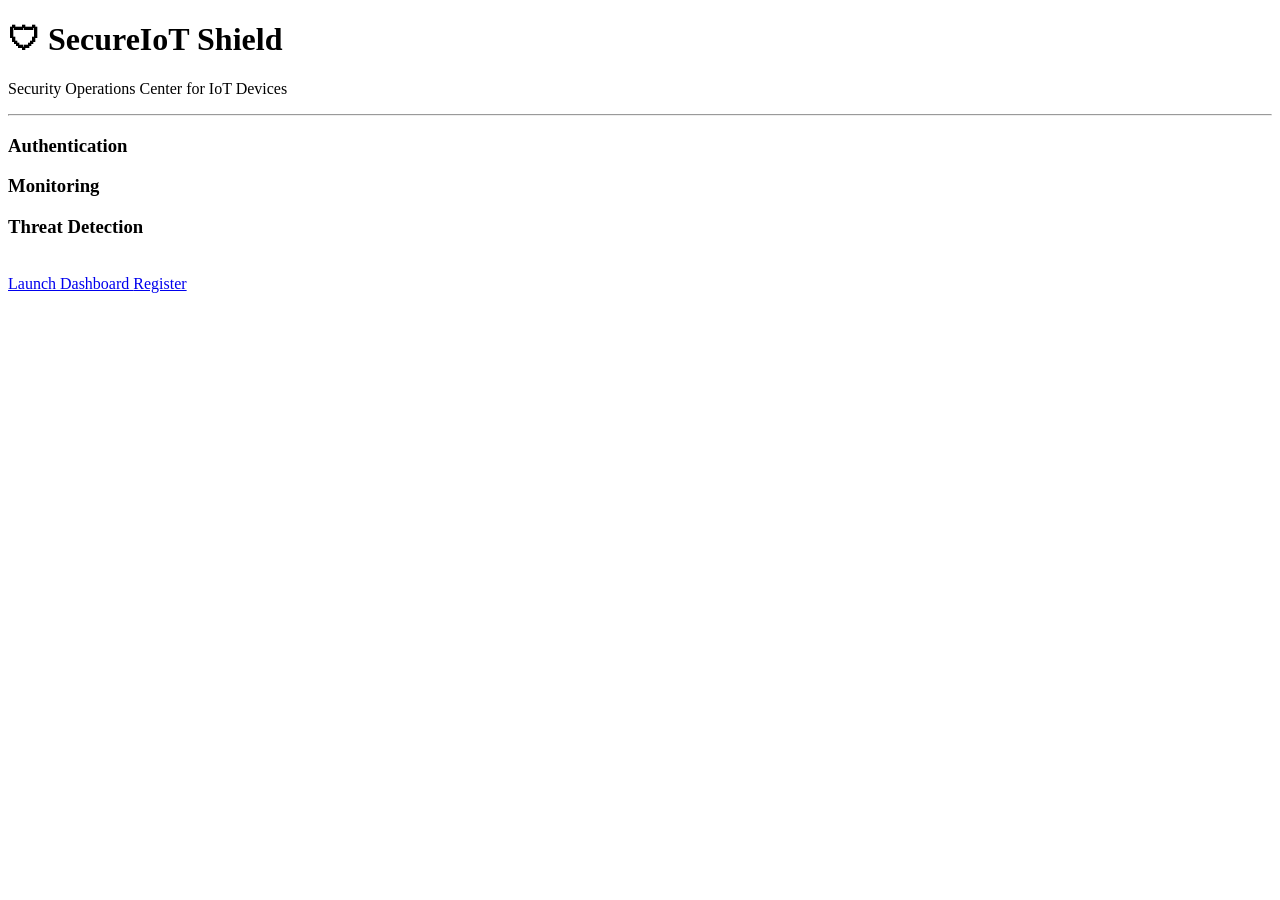
==== templates/index.html @ c7784f8d "Initial SecureIoT Shield Project" ====
<!DOCTYPE html>
<html>

<head>

<title>SecureIoT Shield</title>

<link rel="stylesheet" href="{{ url_for('static', filename='style.css') }}">

</head>

<body>
<body class="bg-dark text-light">

<div class="container text-center mt-5">

<h1 class="display-3 text-primary">

🛡 SecureIoT Shield

</h1>

<p class="lead">

Security Operations Center for IoT Devices

</p>

<hr>

<div class="row mt-5">

<div class="col">

<div class="card bg-black border-primary">

<div class="card-body">

<h3>Authentication</h3>

</div>

</div>

</div>

<div class="col">

<div class="card bg-black border-success">

<div class="card-body">

<h3>Monitoring</h3>

</div>

</div>

</div>

<div class="col">

<div class="card bg-black border-danger">

<div class="card-body">

<h3>Threat Detection</h3>

</div>

</div>

</div>

</div>

<br>

<a href="/login" class="btn btn-primary btn-lg">

Launch Dashboard

</a>

<a href="/register" class="btn btn-outline-light btn-lg">

Register

</a>

</div>

</body>
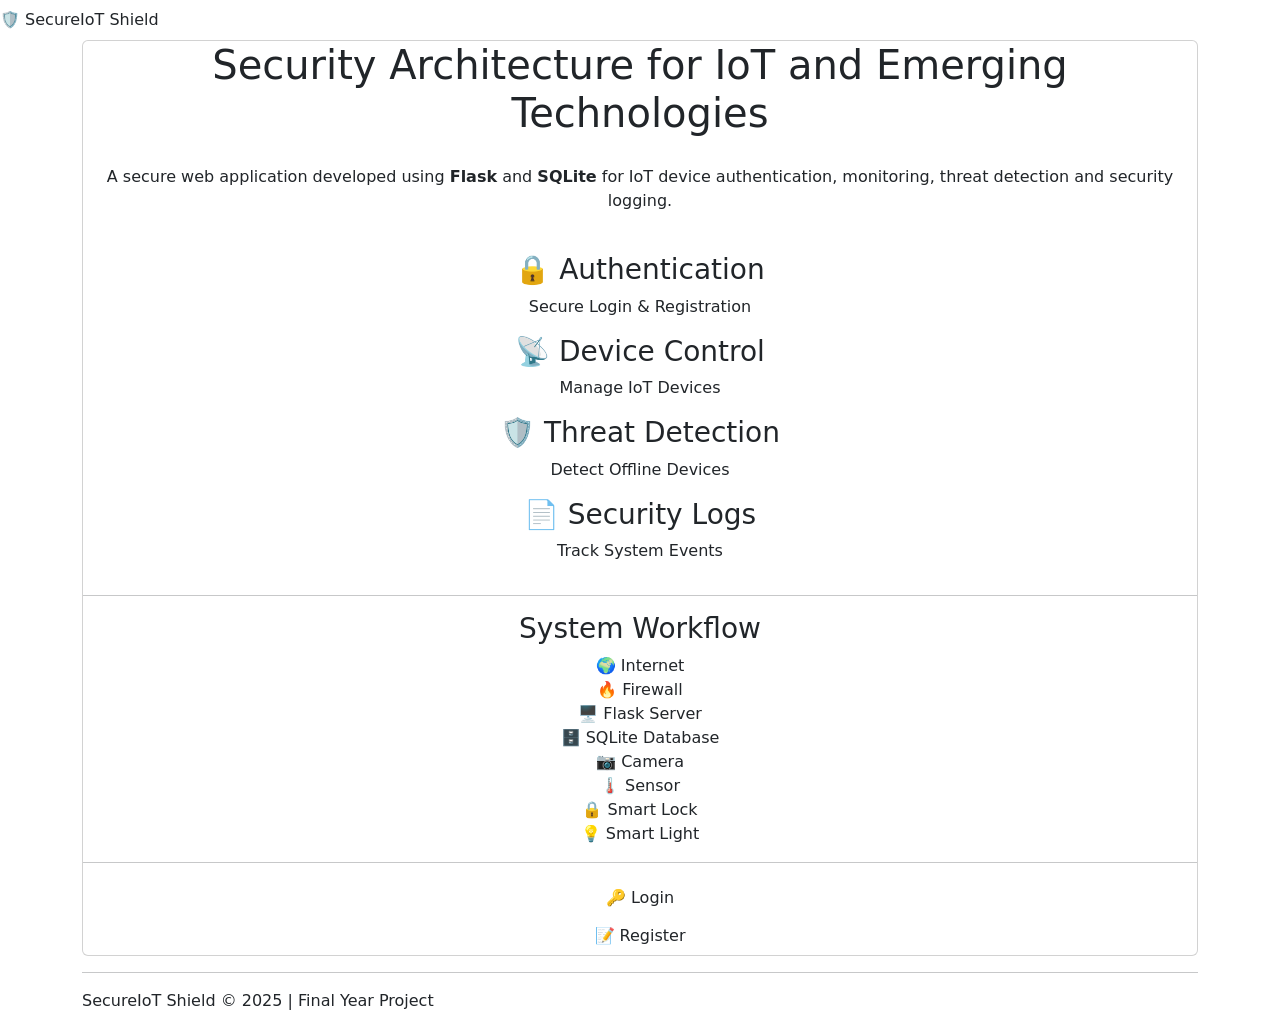
==== commit b461f0d8: "Updated SecureIoT Shield UI" ====
--- a/templates/index.html
+++ b/templates/index.html
@@ -3,91 +3,131 @@
 
 <head>
 
-<title>SecureIoT Shield</title>
+    <title>SecureIoT Shield</title>
 
-<link rel="stylesheet" href="{{ url_for('static', filename='style.css') }}">
+    <link href="https://cdn.jsdelivr.net/npm/bootstrap@5.3.3/dist/css/bootstrap.min.css" rel="stylesheet">
+
+    <link rel="stylesheet" href="{{ url_for('static', filename='style.css') }}">
 
 </head>
 
 <body>
-<body class="bg-dark text-light">
 
-<div class="container text-center mt-5">
-
-<h1 class="display-3 text-primary">
+<div class="navbar">
 
 🛡 SecureIoT Shield
 
-</h1>
+</div>
 
-<p class="lead">
+<div class="container">
 
-Security Operations Center for IoT Devices
+<div class="card text-center">
+
+<h1>Security Architecture for IoT and Emerging Technologies</h1>
+
+<p style="margin-top:20px;">
+
+A secure web application developed using <b>Flask</b> and <b>SQLite</b> for
+IoT device authentication, monitoring, threat detection and security logging.
 
 </p>
 
-<hr>
+<br>
 
-<div class="row mt-5">
+<div class="stats">
 
-<div class="col">
+<div class="box">
 
-<div class="card bg-black border-primary">
+<h3>🔒 Authentication</h3>
 
-<div class="card-body">
+<p>Secure Login & Registration</p>
 
-<h3>Authentication</h3>
+</div>
+
+<div class="box">
+
+<h3>📡 Device Control</h3>
+
+<p>Manage IoT Devices</p>
+
+</div>
+
+<div class="box">
+
+<h3>🛡 Threat Detection</h3>
+
+<p>Detect Offline Devices</p>
+
+</div>
+
+<div class="box">
+
+<h3>📄 Security Logs</h3>
+
+<p>Track System Events</p>
 
 </div>
 
 </div>
 
-</div>
+<hr>
 
-<div class="col">
+<h3>System Workflow</h3>
 
-<div class="card bg-black border-success">
+<div class="network">
 
-<div class="card-body">
+<div class="node">🌍 Internet</div>
 
-<h3>Monitoring</h3>
+<div class="line"></div>
+
+<div class="node">🔥 Firewall</div>
+
+<div class="line"></div>
+
+<div class="node">🖥 Flask Server</div>
+
+<div class="line"></div>
+
+<div class="node">🗄 SQLite Database</div>
+
+<div class="line"></div>
+
+<div class="devices-row">
+
+<div class="device">📷 Camera</div>
+
+<div class="device">🌡 Sensor</div>
+
+<div class="device">🔒 Smart Lock</div>
+
+<div class="device">💡 Smart Light</div>
 
 </div>
 
 </div>
 
+<hr>
+
+<a href="/login" class="btn">🔑 Login</a>
+
+<a href="/register" class="btn">📝 Register</a>
+
 </div>
 
-<div class="col">
+<div class="footer">
 
-<div class="card bg-black border-danger">
+<hr>
 
-<div class="card-body">
+<p>
 
-<h3>Threat Detection</h3>
+SecureIoT Shield © 2025 | Final Year Project
+
+</p>
 
 </div>
 
 </div>
 
-</div>
+</body>
 
-</div>
-
-<br>
-
-<a href="/login" class="btn btn-primary btn-lg">
-
-Launch Dashboard
-
-</a>
-
-<a href="/register" class="btn btn-outline-light btn-lg">
-
-Register
-
-</a>
-
-</div>
-
-</body>
+</html>
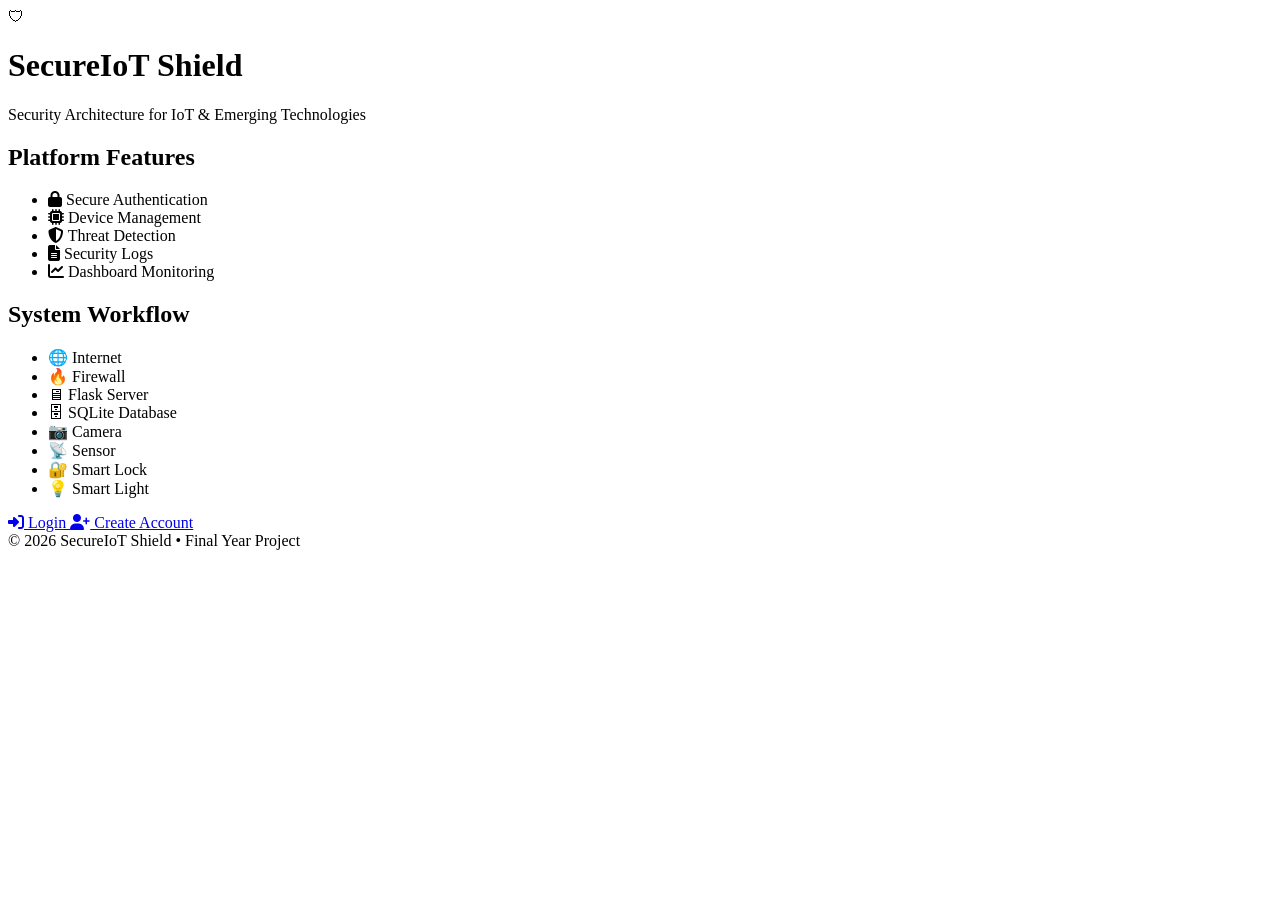
==== commit f87ef667: "Updated UI" ====
--- a/templates/index.html
+++ b/templates/index.html
@@ -1,128 +1,102 @@
 <!DOCTYPE html>
-<html>
-
+<html lang="en">
 <head>
 
-    <title>SecureIoT Shield</title>
+<meta charset="UTF-8">
+<meta name="viewport" content="width=device-width, initial-scale=1.0">
 
-    <link href="https://cdn.jsdelivr.net/npm/bootstrap@5.3.3/dist/css/bootstrap.min.css" rel="stylesheet">
+<title>SecureIoT Shield</title>
 
-    <link rel="stylesheet" href="{{ url_for('static', filename='style.css') }}">
+<link rel="stylesheet" href="{{ url_for('static', filename='style.css') }}">
+<link href="https://cdnjs.cloudflare.com/ajax/libs/font-awesome/6.5.2/css/all.min.css" rel="stylesheet">
 
 </head>
 
 <body>
 
-<div class="navbar">
+<div class="landing-container">
 
-🛡 SecureIoT Shield
+<div class="landing-header">
+
+<div class="logo">
+🛡
+</div>
+
+<h1>SecureIoT Shield</h1>
+
+<p>Security Architecture for IoT & Emerging Technologies</p>
 
 </div>
 
-<div class="container">
+<div class="landing-grid">
 
-<div class="card text-center">
+<div class="landing-card">
 
-<h1>Security Architecture for IoT and Emerging Technologies</h1>
+<h2>Platform Features</h2>
 
-<p style="margin-top:20px;">
+<ul class="feature-list">
 
-A secure web application developed using <b>Flask</b> and <b>SQLite</b> for
-IoT device authentication, monitoring, threat detection and security logging.
+<li><i class="fa-solid fa-lock"></i> Secure Authentication</li>
 
-</p>
+<li><i class="fa-solid fa-microchip"></i> Device Management</li>
 
-<br>
+<li><i class="fa-solid fa-shield-halved"></i> Threat Detection</li>
 
-<div class="stats">
+<li><i class="fa-solid fa-file-lines"></i> Security Logs</li>
 
-<div class="box">
+<li><i class="fa-solid fa-chart-line"></i> Dashboard Monitoring</li>
 
-<h3>🔒 Authentication</h3>
-
-<p>Secure Login & Registration</p>
+</ul>
 
 </div>
 
-<div class="box">
+<div class="landing-card">
 
-<h3>📡 Device Control</h3>
+<h2>System Workflow</h2>
 
-<p>Manage IoT Devices</p>
+<ul class="feature-list">
 
-</div>
+<li>🌐 Internet</li>
 
-<div class="box">
+<li>🔥 Firewall</li>
 
-<h3>🛡 Threat Detection</h3>
+<li>🖥 Flask Server</li>
 
-<p>Detect Offline Devices</p>
+<li>🗄 SQLite Database</li>
 
-</div>
+<li>📷 Camera</li>
 
-<div class="box">
+<li>📡 Sensor</li>
 
-<h3>📄 Security Logs</h3>
+<li>🔐 Smart Lock</li>
 
-<p>Track System Events</p>
+<li>💡 Smart Light</li>
+
+</ul>
 
 </div>
 
 </div>
 
-<hr>
+<div class="landing-buttons">
 
-<h3>System Workflow</h3>
+<a href="/login" class="landing-btn">
 
-<div class="network">
+<i class="fa-solid fa-right-to-bracket"></i> Login
 
-<div class="node">🌍 Internet</div>
+</a>
 
-<div class="line"></div>
+<a href="/register" class="landing-btn secondary">
 
-<div class="node">🔥 Firewall</div>
+<i class="fa-solid fa-user-plus"></i> Create Account
 
-<div class="line"></div>
-
-<div class="node">🖥 Flask Server</div>
-
-<div class="line"></div>
-
-<div class="node">🗄 SQLite Database</div>
-
-<div class="line"></div>
-
-<div class="devices-row">
-
-<div class="device">📷 Camera</div>
-
-<div class="device">🌡 Sensor</div>
-
-<div class="device">🔒 Smart Lock</div>
-
-<div class="device">💡 Smart Light</div>
+</a>
 
 </div>
 
-</div>
+<div class="landing-footer">
 
-<hr>
-
-<a href="/login" class="btn">🔑 Login</a>
-
-<a href="/register" class="btn">📝 Register</a>
-
-</div>
-
-<div class="footer">
-
-<hr>
-
-<p>
-
-SecureIoT Shield © 2025 | Final Year Project
-
-</p>
+© 2026 SecureIoT Shield • Final Year Project
 
 </div>
 
@@ -130,4 +104,4 @@
 
 </body>
 
-</html>+</html>
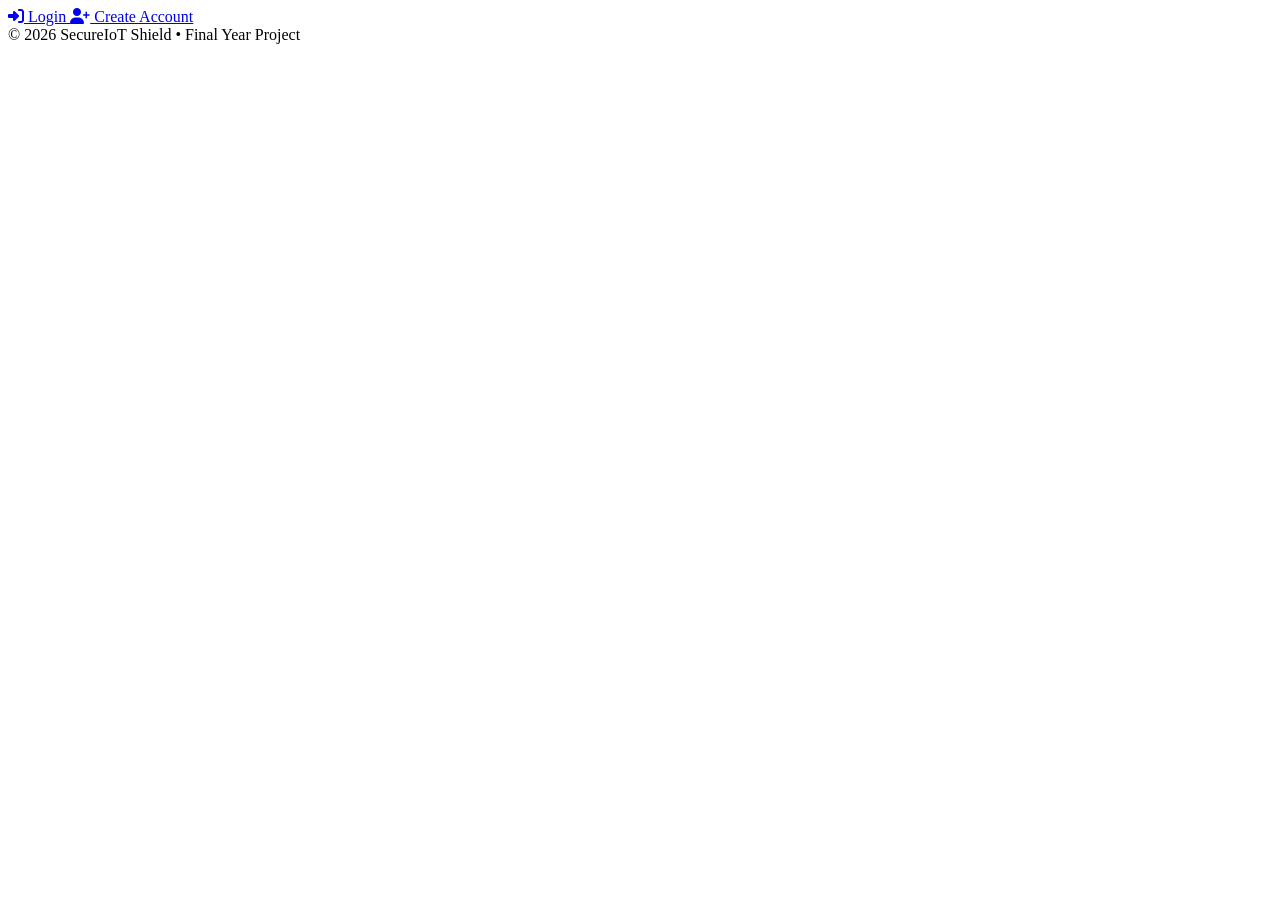
==== commit 9adbbbaa: "Updated landing page UI" ====
--- a/templates/index.html
+++ b/templates/index.html
@@ -19,64 +19,6 @@
 <div class="landing-header">
 
 <div class="logo">
-🛡
-</div>
-
-<h1>SecureIoT Shield</h1>
-
-<p>Security Architecture for IoT & Emerging Technologies</p>
-
-</div>
-
-<div class="landing-grid">
-
-<div class="landing-card">
-
-<h2>Platform Features</h2>
-
-<ul class="feature-list">
-
-<li><i class="fa-solid fa-lock"></i> Secure Authentication</li>
-
-<li><i class="fa-solid fa-microchip"></i> Device Management</li>
-
-<li><i class="fa-solid fa-shield-halved"></i> Threat Detection</li>
-
-<li><i class="fa-solid fa-file-lines"></i> Security Logs</li>
-
-<li><i class="fa-solid fa-chart-line"></i> Dashboard Monitoring</li>
-
-</ul>
-
-</div>
-
-<div class="landing-card">
-
-<h2>System Workflow</h2>
-
-<ul class="feature-list">
-
-<li>🌐 Internet</li>
-
-<li>🔥 Firewall</li>
-
-<li>🖥 Flask Server</li>
-
-<li>🗄 SQLite Database</li>
-
-<li>📷 Camera</li>
-
-<li>📡 Sensor</li>
-
-<li>🔐 Smart Lock</li>
-
-<li>💡 Smart Light</li>
-
-</ul>
-
-</div>
-
-</div>
 
 <div class="landing-buttons">
 
